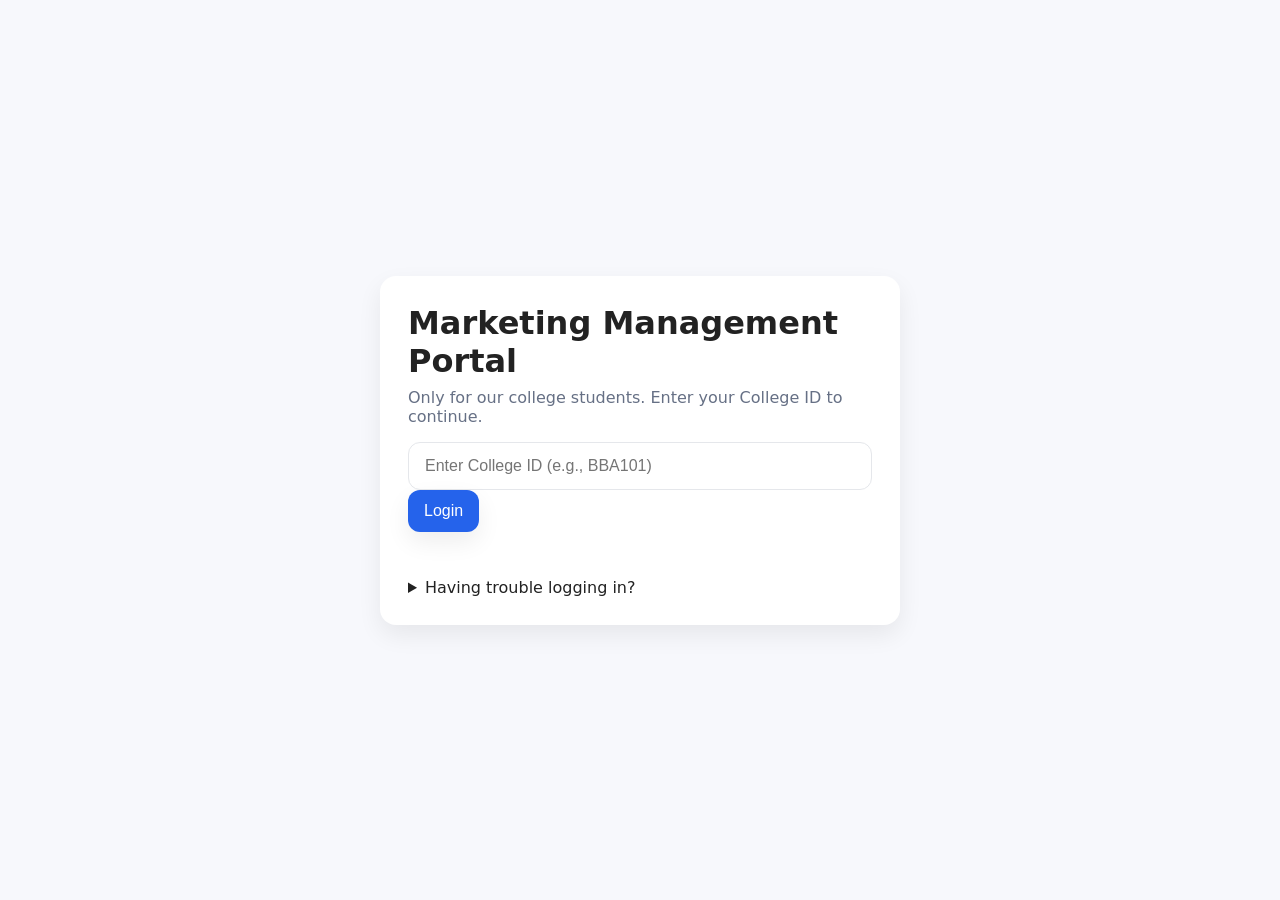
==== index.html @ ceae138b "Add files via upload" ====
<!DOCTYPE html>
<html lang="en">
<head>
  <meta charset="UTF-8" />
  <meta name="viewport" content="width=device-width, initial-scale=1.0" />
  <title>Student Login • Marketing Portal</title>
  <link rel="stylesheet" href="style.css" />
</head>
<body>
  <div class="container">
    <div class="card login-card">
      <h1>Marketing Management Portal</h1>
      <p class="muted">Only for our college students. Enter your College ID to continue.</p>
      <form id="loginForm">
        <input type="text" id="studentId" placeholder="Enter College ID (e.g., BBA101)" autocomplete="off" required />
        <button type="submit">Login</button>
      </form>
      <p id="error" class="error"></p>
      <details class="help">
        <summary>Having trouble logging in?</summary>
        <ul>
          <li>IDs are case-sensitive (BBA101 ≠ bba101).</li>
          <li>Ask the admin to add your ID if it's missing.</li>
        </ul>
      </details>
    </div>
  </div>
  <script src="script.js"></script>
</body>
</html>
---- style.css ----
/* Basic friendly styles */
* { box-sizing: border-box; }
:root {
  --bg: #f7f8fc;
  --card: #ffffff;
  --text: #222;
  --muted: #667085;
  --primary: #2563eb;
  --shadow: 0 10px 25px rgba(0,0,0,0.07);
  --radius: 16px;
}

html, body {
  height: 100%;
  margin: 0;
  font-family: system-ui, -apple-system, Segoe UI, Roboto, Arial, sans-serif;
  background: var(--bg);
  color: var(--text);
}

.container {
  min-height: 100%;
  display: grid;
  place-items: center;
  padding: 32px;
}

.card {
  background: var(--card);
  width: 100%;
  max-width: 520px;
  padding: 28px;
  border-radius: var(--radius);
  box-shadow: var(--shadow);
}

h1 { margin: 0 0 8px; }
.muted { color: var(--muted); margin: 0 0 16px; }

input[type="text"] {
  width: 100%;
  padding: 14px 16px;
  border: 1px solid #e5e7eb;
  border-radius: 12px;
  outline: none;
  font-size: 16px;
}

button {
  background: var(--primary);
  color: white;
  border: none;
  padding: 12px 16px;
  border-radius: 12px;
  font-size: 16px;
  cursor: pointer;
  box-shadow: var(--shadow);
}

button:hover { filter: brightness(0.95); }
.error { color: #b91c1c; margin-top: 8px; min-height: 22px; }

.help { margin-top: 12px; }

/* App styles */
.appbar {
  display: flex;
  justify-content: space-between;
  align-items: center;
  padding: 14px 20px;
  background: #111827;
  color: #e5e7eb;
}

.appbar .actions {
  display: flex;
  gap: 10px;
  align-items: center;
}

.main {
  padding: 20px;
  max-width: 900px;
  margin: 0 auto;
}

.search-box {
  background: var(--card);
  padding: 16px;
  border-radius: var(--radius);
  box-shadow: var(--shadow);
  margin-bottom: 16px;
}

.search-box input {
  width: 100%;
  padding: 12px 14px;
  border: 1px solid #e5e7eb;
  border-radius: 12px;
  font-size: 16px;
}

.hint { color: var(--muted); margin-top: 8px; font-size: 14px; }

.results {
  display: grid;
  grid-template-columns: repeat(auto-fill, minmax(260px, 1fr));
  gap: 12px;
}

.term {
  background: var(--card);
  padding: 16px;
  border-radius: var(--radius);
  box-shadow: var(--shadow);
}

.term h3 {
  margin: 0 0 6px;
  font-size: 18px;
}

.term p {
  margin: 0;
  color: #374151;
  line-height: 1.4;
}

.footer {
  padding: 20px;
  text-align: center;
  color: var(--muted);
}
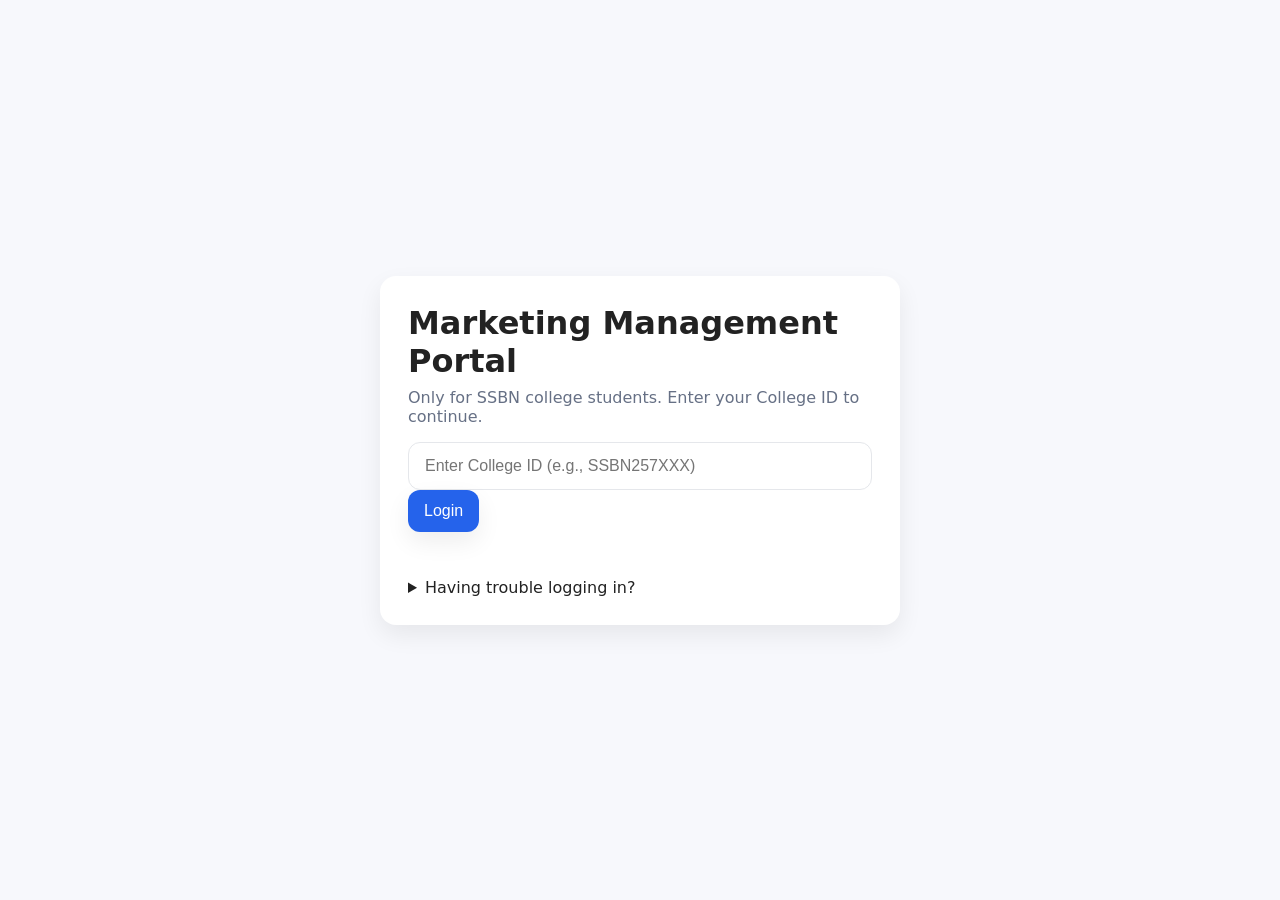
==== commit cbc824a0: "Update index.html" ====
--- a/index.html
+++ b/index.html
@@ -10,16 +10,16 @@
   <div class="container">
     <div class="card login-card">
       <h1>Marketing Management Portal</h1>
-      <p class="muted">Only for our college students. Enter your College ID to continue.</p>
+      <p class="muted">Only for SSBN college students. Enter your College ID to continue.</p>
       <form id="loginForm">
-        <input type="text" id="studentId" placeholder="Enter College ID (e.g., BBA101)" autocomplete="off" required />
+        <input type="text" id="studentId" placeholder="Enter College ID (e.g., SSBN257XXX)" autocomplete="off" required />
         <button type="submit">Login</button>
       </form>
       <p id="error" class="error"></p>
       <details class="help">
         <summary>Having trouble logging in?</summary>
         <ul>
-          <li>IDs are case-sensitive (BBA101 ≠ bba101).</li>
+          <li>IDs are case-sensitive (SSBN257 ≠ ssbn257).</li>
           <li>Ask the admin to add your ID if it's missing.</li>
         </ul>
       </details>
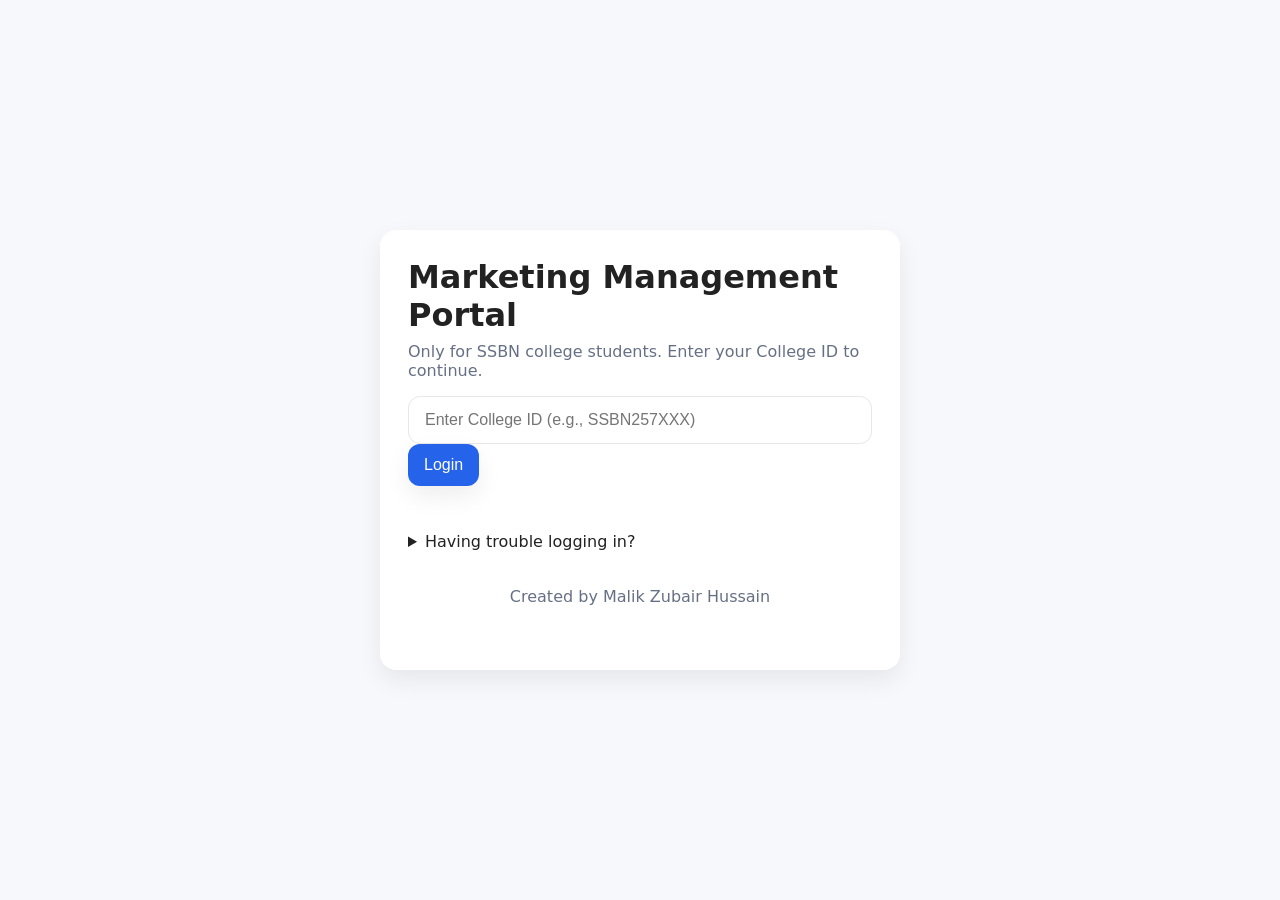
==== commit f8ad6784: "Update index.html" ====
--- a/index.html
+++ b/index.html
@@ -23,6 +23,7 @@
           <li>Ask the admin to add your ID if it's missing.</li>
         </ul>
       </details>
+      <p class="footer">Created by Malik Zubair Hussain</p>
     </div>
   </div>
   <script src="script.js"></script>
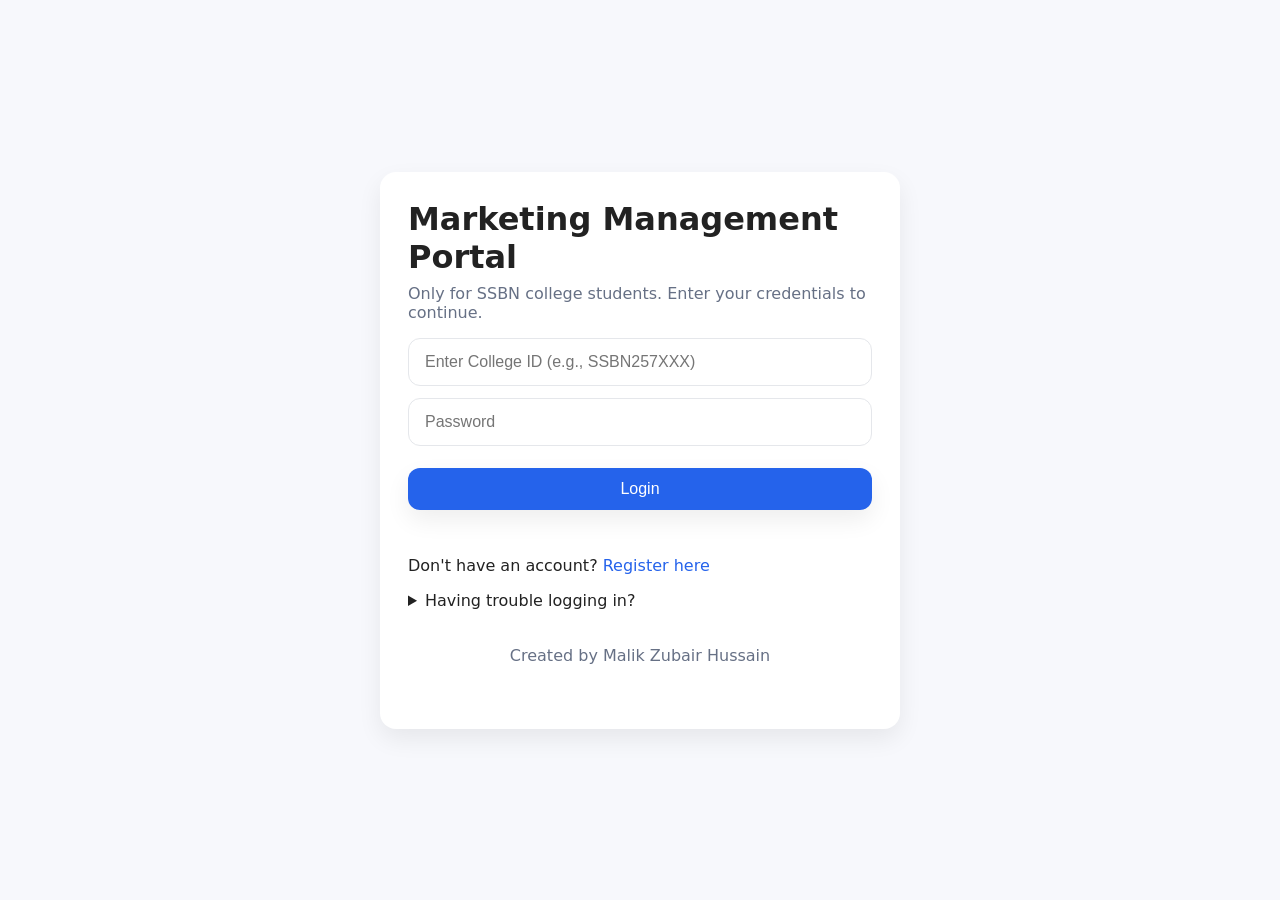
==== commit 61302dcc: "Add files via upload" ====
--- a/index.html
+++ b/index.html
@@ -10,12 +10,14 @@
   <div class="container">
     <div class="card login-card">
       <h1>Marketing Management Portal</h1>
-      <p class="muted">Only for SSBN college students. Enter your College ID to continue.</p>
+      <p class="muted">Only for SSBN college students. Enter your credentials to continue.</p>
       <form id="loginForm">
         <input type="text" id="studentId" placeholder="Enter College ID (e.g., SSBN257XXX)" autocomplete="off" required />
+        <input type="password" id="password" placeholder="Password" required />
         <button type="submit">Login</button>
       </form>
       <p id="error" class="error"></p>
+      <p>Don't have an account? <a href="registration.html">Register here</a></p>
       <details class="help">
         <summary>Having trouble logging in?</summary>
         <ul>
@@ -28,4 +30,4 @@
   </div>
   <script src="script.js"></script>
 </body>
-</html>
+</html>
--- a/style.css
+++ b/style.css
@@ -6,6 +6,8 @@
   --text: #222;
   --muted: #667085;
   --primary: #2563eb;
+  --success: #10b981;
+  --error: #ef4444;
   --shadow: 0 10px 25px rgba(0,0,0,0.07);
   --radius: 16px;
 }
@@ -37,13 +39,16 @@
 h1 { margin: 0 0 8px; }
 .muted { color: var(--muted); margin: 0 0 16px; }
 
-input[type="text"] {
+input[type="text"],
+input[type="email"],
+input[type="password"] {
   width: 100%;
   padding: 14px 16px;
   border: 1px solid #e5e7eb;
   border-radius: 12px;
   outline: none;
   font-size: 16px;
+  margin-bottom: 12px;
 }
 
 button {
@@ -55,10 +60,34 @@
   font-size: 16px;
   cursor: pointer;
   box-shadow: var(--shadow);
+  width: 100%;
+  margin-top: 10px;
 }
 
 button:hover { filter: brightness(0.95); }
-.error { color: #b91c1c; margin-top: 8px; min-height: 22px; }
+button:disabled {
+  background: #ccc;
+  cursor: not-allowed;
+}
+
+button.secondary {
+  background: white;
+  color: var(--primary);
+  border: 1px solid var(--primary);
+}
+
+.error { 
+  color: var(--error); 
+  margin-top: 8px; 
+  min-height: 22px;
+  font-size: 14px;
+}
+
+.success {
+  color: var(--success);
+  margin-top: 8px;
+  font-size: 14px;
+}
 
 .help { margin-top: 12px; }
 
@@ -113,6 +142,7 @@
   padding: 16px;
   border-radius: var(--radius);
   box-shadow: var(--shadow);
+  cursor: pointer;
 }
 
 .term h3 {
@@ -131,3 +161,120 @@
   text-align: center;
   color: var(--muted);
 }
+
+/* ----- Term detail modal ----- */
+.modal {
+  display: none;
+  position: fixed;
+  inset: 0;
+  background: rgba(0,0,0,0.55);
+  z-index: 1000;
+}
+
+.modal.show { display: block; }
+
+.modal-content {
+  background: var(--card);
+  max-width: 720px;
+  margin: 10vh auto;
+  padding: 24px;
+  border-radius: var(--radius);
+  box-shadow: var(--shadow);
+}
+
+.close {
+  background: transparent;
+  border: 0;
+  font-size: 28px;
+  cursor: pointer;
+  float: right;
+  color: #555;
+}
+
+.close:hover { color: black; }
+
+/* OTP Verification Styles */
+.otp-container {
+  display: none;
+  animation: fadeIn 0.5s;
+}
+
+.otp-inputs {
+  display: flex;
+  gap: 10px;
+  justify-content: center;
+  margin: 20px 0;
+}
+
+.otp-input {
+  width: 50px;
+  height: 50px;
+  text-align: center;
+  font-size: 24px;
+  border: 2px solid #e5e7eb;
+  border-radius: 8px;
+}
+
+.otp-input:focus {
+  border-color: var(--primary);
+  outline: none;
+}
+
+.timer {
+  text-align: center;
+  margin: 10px 0;
+  font-size: 14px;
+  color: var(--muted);
+}
+
+.resend-link {
+  color: var(--primary);
+  cursor: pointer;
+  text-align: center;
+  margin-top: 15px;
+}
+
+.resend-link:hover {
+  text-decoration: underline;
+}
+
+@keyframes fadeIn {
+  from { opacity: 0; }
+  to { opacity: 1; }
+}
+
+a {
+  color: var(--primary);
+  text-decoration: none;
+}
+
+a:hover {
+  text-decoration: underline;
+}
+
+/* Mobile responsiveness */
+@media (max-width: 768px) {
+  .appbar {
+    flex-direction: column;
+    gap: 10px;
+  }
+  
+  .results {
+    grid-template-columns: 1fr;
+  }
+  
+  .modal-content {
+    width: 95%;
+    margin: 5vh auto;
+  }
+  
+  .otp-inputs {
+    gap: 5px;
+  }
+  
+  .otp-input {
+    width: 40px;
+    height: 40px;
+    font-size: 18px;
+  }
+}
